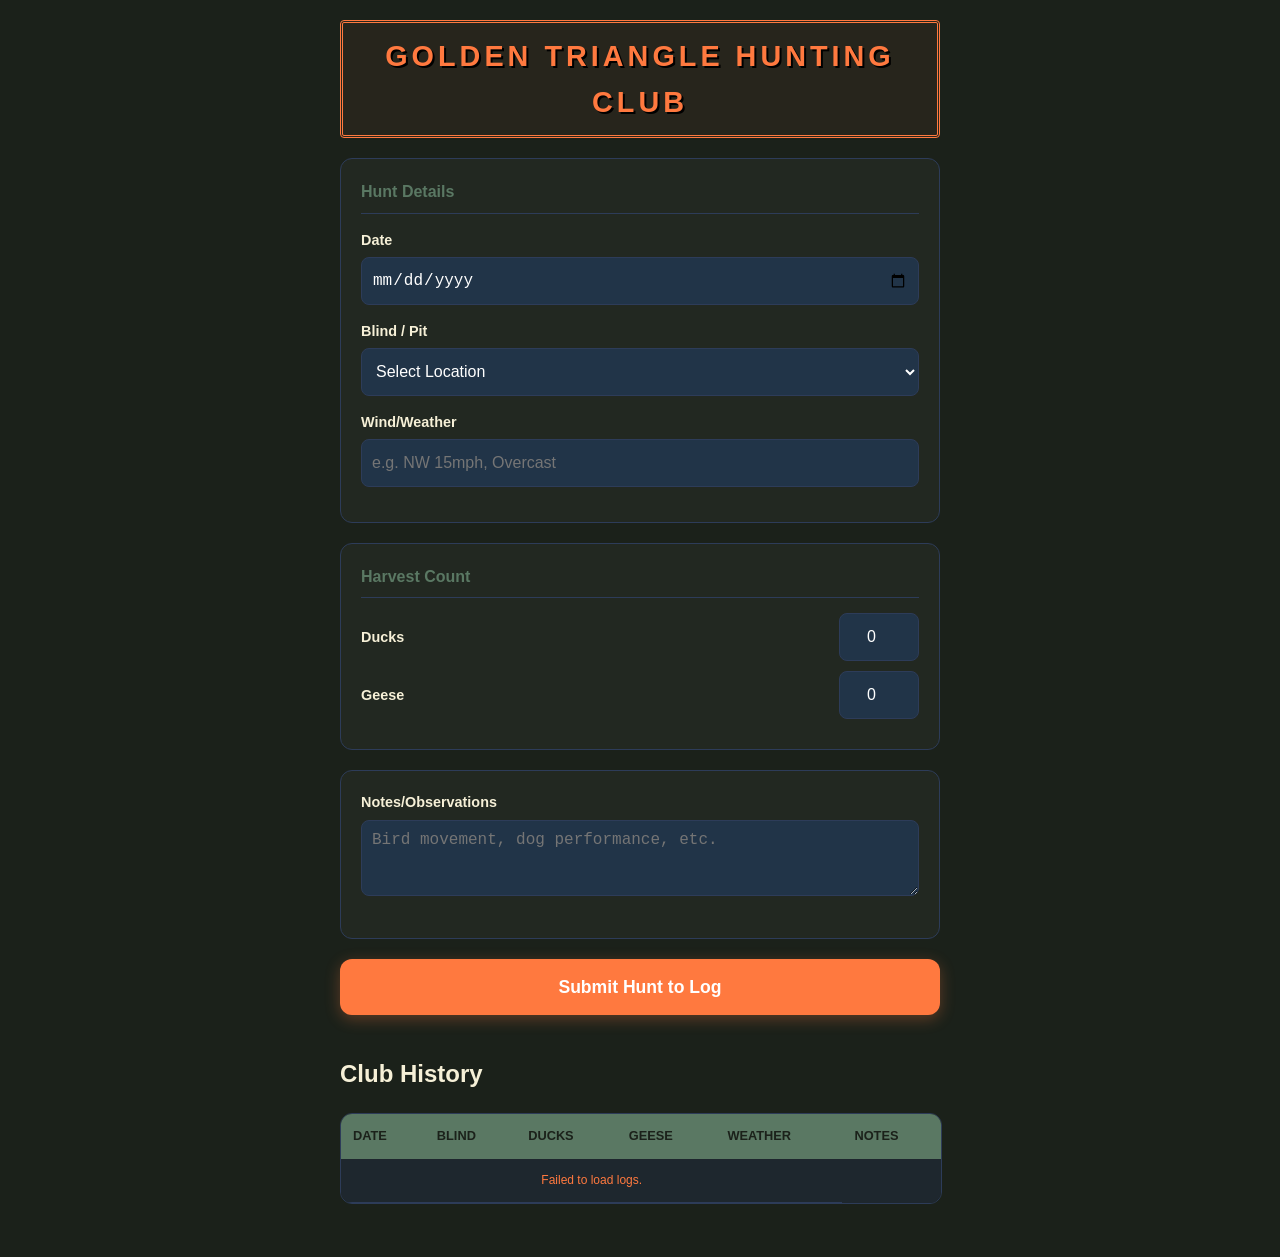
==== GT/index.html @ c1669e75 "Update index.html" ====
<!DOCTYPE html>
<html lang="en">
<head>
    <meta charset="UTF-8">
    <!-- Prevents zoom-on-focus and fits content around the iPhone notch -->
    <meta name="viewport" content="width=device-width, initial-scale=1.0, maximum-scale=1.0, user-scalable=no, viewport-fit=cover">
    <title>GT Hunt Log</title>

    
    <link rel="apple-touch-icon" href="GT.png">
    <meta name="mobile-web-app-capable" content="yes">
    <meta name="apple-mobile-web-app-status-bar-style" content="black-translucent">
    <meta name="apple-mobile-web-app-title" content="Duck Log">
    
    <!-- Link to your manifest (Remember the relative path fix!) -->
    <link rel="manifest" href="manifest.json">
    <link rel="stylesheet" href="duckLog.css">
</head>
<body>

    <div id="box">
        <h1>Golden Triangle Hunting Club</h1>

        <form id="huntForm">
            <!-- 1. Hunt Details Section -->
            <div class="form-section">
                <h3>Hunt Details</h3>
                <label for="huntDate">Date</label>
                <input type="date" id="huntDate" name="huntDate" required>

                <label for="blindLocation">Blind / Pit</label>
                <select id="blindLocation" name="blindLocation" required>
                    <option value="" disabled selected>Select Location</option>
                    <option value="Golden Triangle">Golden Triangle</option>
                    <option value="Field Hunting">Field Hunting</option>
                    <option value="Other">Other</option>
                    
                </select>

                <label for="weather">Wind/Weather</label>
                <input type="text" id="weather" name="weather"placeholder="e.g. NW 15mph, Overcast">
            </div>

            <!-- 2. Harvest Section -->
            <div class="form-section">
                <h3>Harvest Count</h3>
                
                <div class="input-row">
                    <label>Ducks</label>
                    <input type="number" id="ducks" name="ducks" min="0" value="0">
                </div>
                 <div class="input-row">
                    <label>Geese</label>
                    <input type="number" id="geese" name="geese" min="0" value="0">
                </div>
            </div>

            <!-- 3. Notes Section -->
            <div class="form-section">
                <label for="notes">Notes/Observations</label>
                <textarea id="notes" rows="3" name="notes"placeholder="Bird movement, dog performance, etc."></textarea>
            </div>

            <button type="submit" class="btn-submit">Submit Hunt to Log</button>
        </form>

        <!-- 4. Recent Logs Table -->
        <h2 style="margin-top: 40px;">Club History</h2>
        <div class="table-container">
            <table id="historyTable">
                <thead>
                    <tr>
                        <th>Date</th>
                        <th>Blind</th>
                        <th>Ducks</th>
                        <th>Geese</th>
                        <th>Weather</th>
                        <th>Notes</th>
                    </tr>
                </thead>
                <tbody id="historyBody">
                    <!-- Data from your JS will load here -->
                    <tr>
                        <td colspan="5" style="text-align:center; padding:20px;">Loading logs...</td>
                    </tr>
                </tbody>
            </table>
        </div>
    </div>

    <script src="duckLog.js"></script>
</body>
</html>
---- GT/duckLog.css ----
/* --- 1. Outdoor/Hunting Color Palette (2026) --- */
:root {
    --marsh-bg: #1b211a;      /* Deep forest/marsh background */
    --camo-accent: #5a7863;   /* Muted sage green */
    --safety-orange: #ff793f; /* High-visibility accent */
    --text-primary: #f6f0d7;  /* Warm parchment text for low strain */
    --border-soft: #2d3c59;   /* Subtle blue-gray borders */
    --input-bg: #213448;      /* Deep blue for input fields */
}

/* --- 2. Global Mobile & iOS Fixes --- */
body {
    font-family: -apple-system, BlinkMacSystemFont, "Segoe UI", Roboto, sans-serif;
    background-color: var(--marsh-bg);
    color: var(--text-primary);
    margin: 0;
    /* Respects iPhone notch and safe areas */
    padding: env(safe-area-inset-top, 20px) env(safe-area-inset-right, 15px) env(safe-area-inset-bottom, 20px) env(safe-area-inset-left, 15px);
    line-height: 1.6;
}

#box {
    width: 100%;
    max-width: 600px;
    margin: 0 auto;
    padding-bottom: 50px;
}

h1 {
    font-family: "Impact", "Arial Narrow", sans-serif;
    color: var(--safety-orange);
    font-size: 1.8rem;
    text-align: center;
    text-transform: uppercase;
    letter-spacing: 4px;
    margin: 20px 0;
    padding: 10px;
    border: 3px double var(--safety-orange);
    background-color: rgba(255, 121, 63, 0.05);
    border-radius: 4px;
    text-shadow: 2px 2px 0px #000;
}



/* --- 3. Glove-Friendly Form Design --- */
.form-section {
    background: rgba(255, 255, 255, 0.03);
    border: 1px solid var(--border-soft);
    border-radius: 12px;
    padding: 20px;
    margin-bottom: 20px;
}

.form-section h3 {
    margin-top: 0;
    font-size: 1rem;
    color: var(--camo-accent);
    border-bottom: 1px solid var(--border-soft);
    padding-bottom: 8px;
    margin-bottom: 15px;
}

label {
    display: block;
    font-weight: 600;
    font-size: 0.9rem;
    margin-bottom: 5px;
}

/* Large touch targets for field use */
input, select, textarea {
    width: 100%;
    min-height: 48px; /* Standard 2026 touch target height */
    font-size: 16px !important; /* Prevents iPhone auto-zoom */
    background-color: var(--input-bg);
    border: 1px solid var(--border-soft);
    border-radius: 8px;
    color: #fff;
    padding: 10px;
    margin-bottom: 15px;
    box-sizing: border-box;
}

/* Side-by-side bird counts for quick entry */
.input-row {
    display: flex;
    justify-content: space-between;
    align-items: center;
    margin-bottom: 10px;
}

.input-row label { margin-bottom: 0; }
.input-row input { 
    width: 80px; 
    text-align: center;
    margin-bottom: 0;
}

.btn-submit {
    width: 100%;
    height: 56px; /* Extra tall for gloves */
    background-color: var(--safety-orange);
    color: white;
    border: none;
    border-radius: 12px;
    font-size: 1.1rem;
    font-weight: bold;
    cursor: pointer;
    box-shadow: 0 4px 15px rgba(255, 121, 63, 0.3);
}

.btn-submit:active {
    transform: scale(0.98);
}

/* --- 4. Responsive Harvest Table --- */
.table-container {
    width: 100%;
    overflow-x: auto;
    -webkit-overflow-scrolling: touch;
    border-radius: 12px;
    border: 1px solid var(--border-soft);
}

table {
    width: 100%;
    min-width: 500px;
    border-collapse: collapse;
    background: #1e272e;
}

th {
    background-color: var(--camo-accent);
    color: var(--marsh-bg);
    padding: 12px;
    text-align: left;
    font-size: 0.8rem;
    text-transform: uppercase;
}

td {
    padding: 12px;
    border-bottom: 1px solid var(--border-soft);
    font-size: 0.9rem;
}

/* Zebra striping for low-light legibility */
tbody tr:nth-child(even) {
    background-color: rgba(255, 255, 255, 0.05);
}

* {
    -webkit-tap-highlight-color: transparent; /* Removes the grey flicker on tap */
}

#historyTable td:first-child {
    min-width: 75px; /* Ensures 1/3/2026 doesn't wrap to two lines */
    font-size: 12px;
}
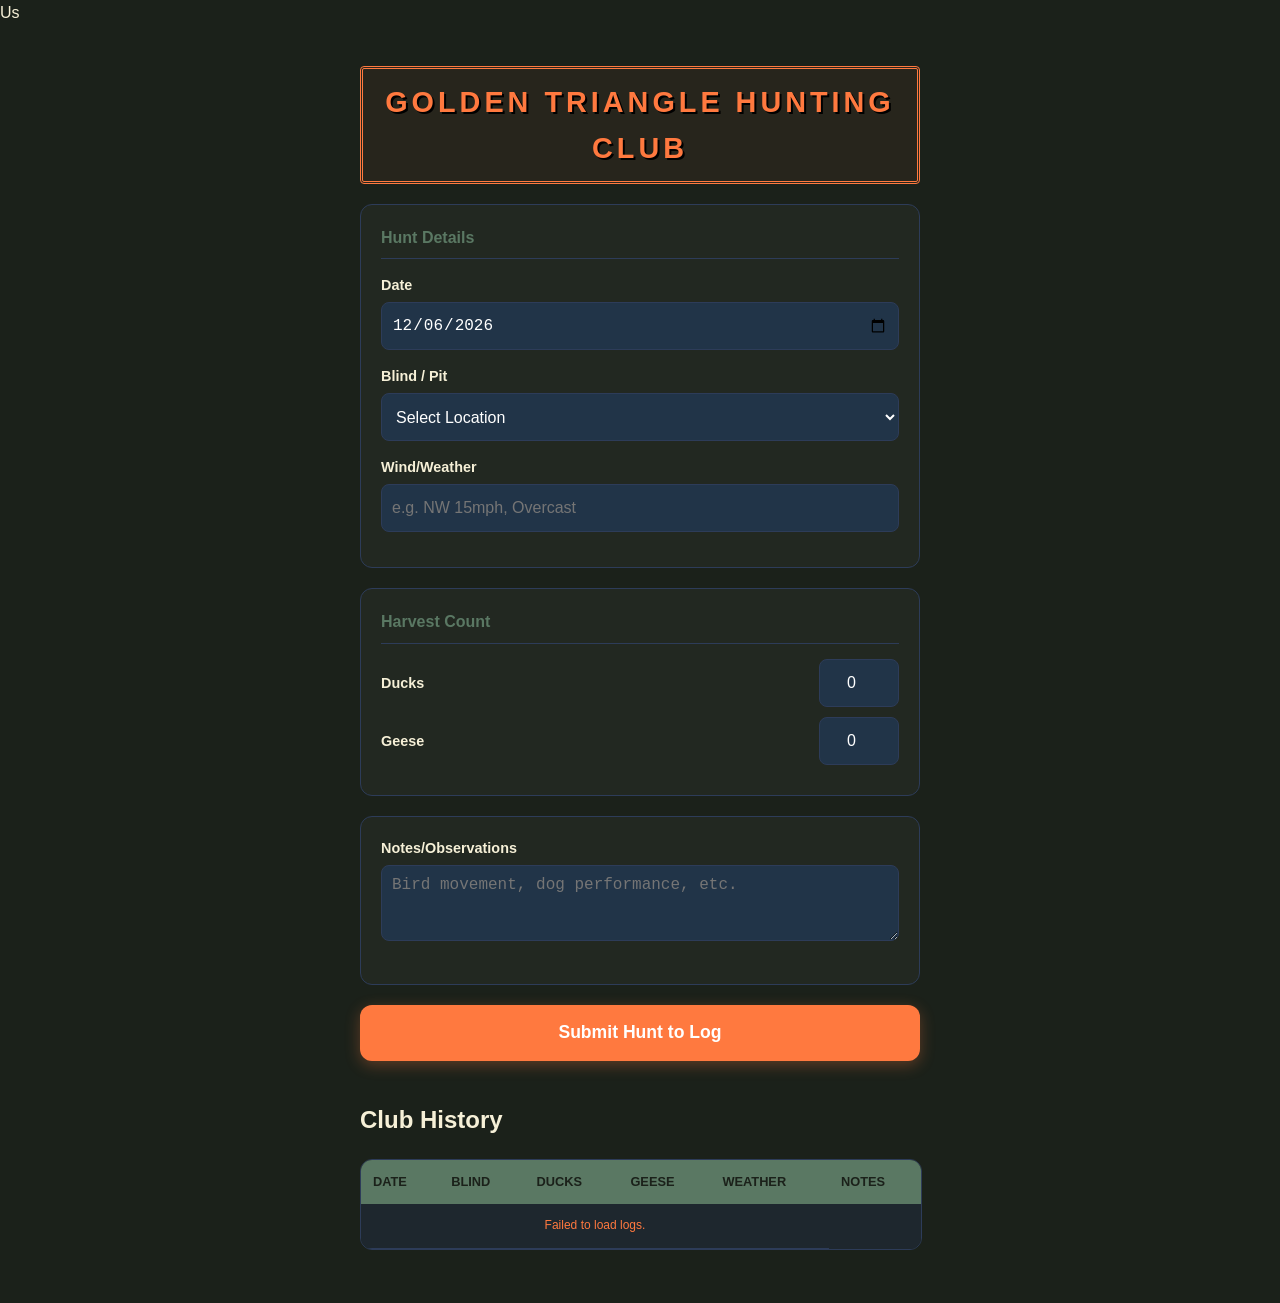
==== commit 3c1fdab8: "Update index.html" ====
--- a/GT/index.html
+++ b/GT/index.html
@@ -3,7 +3,8 @@
 <head>
     <meta charset="UTF-8">
     <!-- Prevents zoom-on-focus and fits content around the iPhone notch -->
-    <meta name="viewport" content="width=device-width, initial-scale=1.0, maximum-scale=1.0, user-scalable=no, viewport-fit=cover">
+   <meta name="viewport" content="width=device-width, initial-scale=1.0, viewport-fit=cover">
+Us
     <title>GT Hunt Log</title>
 
     
@@ -11,6 +12,7 @@
     <meta name="mobile-web-app-capable" content="yes">
     <meta name="apple-mobile-web-app-status-bar-style" content="black-translucent">
     <meta name="apple-mobile-web-app-title" content="Duck Log">
+    <link rel="apple-touch-icon" href="GT-apple-touch.png">
     
     <!-- Link to your manifest (Remember the relative path fix!) -->
     <link rel="manifest" href="manifest.json">
--- a/GT/duckLog.css
+++ b/GT/duckLog.css
@@ -7,6 +7,31 @@
     --border-soft: #2d3c59;   /* Subtle blue-gray borders */
     --input-bg: #213448;      /* Deep blue for input fields */
 }
+/* Enables native pull-to-refresh behavior */
+html, body {
+    overscroll-behavior-y: contain; 
+    /* Prevents the 'rubber band' effect on the whole page 
+       while allowing the refresh gesture at the top. */
+    
+    /* Optimized for the iPhone Notch / Dynamic Island */
+    padding-top: env(safe-area-inset-top);
+    padding-bottom: env(safe-area-inset-bottom);
+}
+
+/* Hide scrollbars but keep functionality for a cleaner app look */
+::-webkit-scrollbar {
+    display: none;
+}
+
+/* App-style container */
+#box {
+    width: 100%;
+    max-width: 600px;
+    margin: 0 auto;
+    padding: 20px;
+    box-sizing: border-box;
+}
+
 
 /* --- 2. Global Mobile & iOS Fixes --- */
 body {
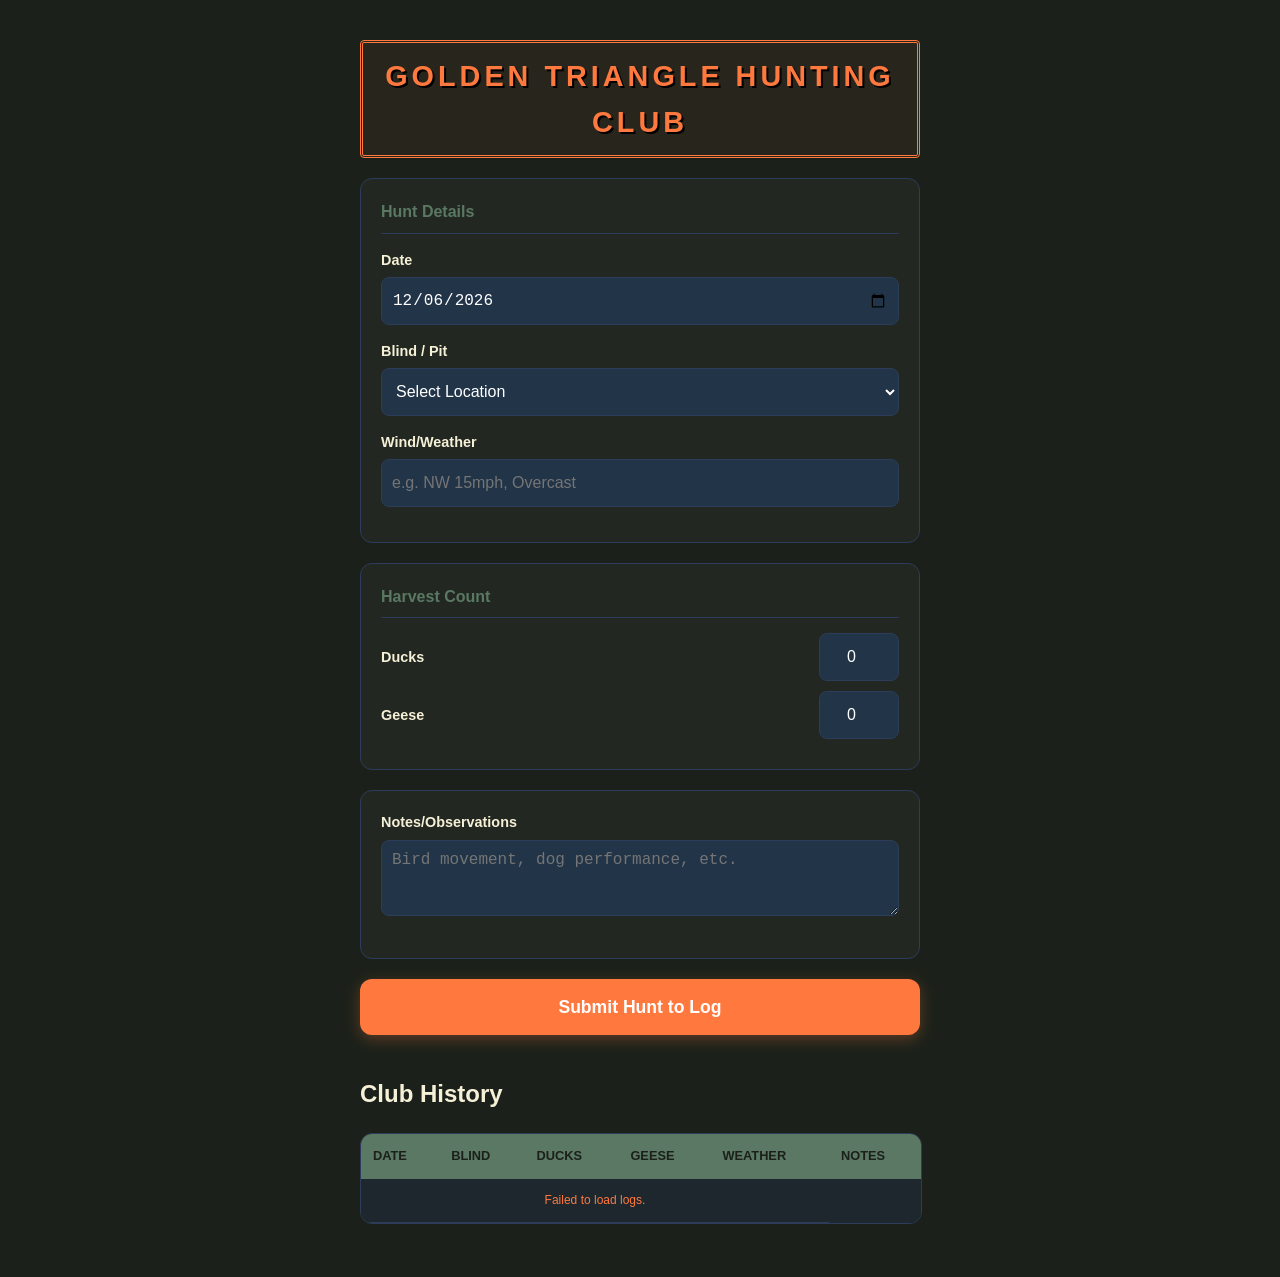
==== commit 5eee7b64: "Update index.html" ====
--- a/GT/index.html
+++ b/GT/index.html
@@ -4,7 +4,7 @@
     <meta charset="UTF-8">
     <!-- Prevents zoom-on-focus and fits content around the iPhone notch -->
    <meta name="viewport" content="width=device-width, initial-scale=1.0, viewport-fit=cover">
-Us
+
     <title>GT Hunt Log</title>
 
     
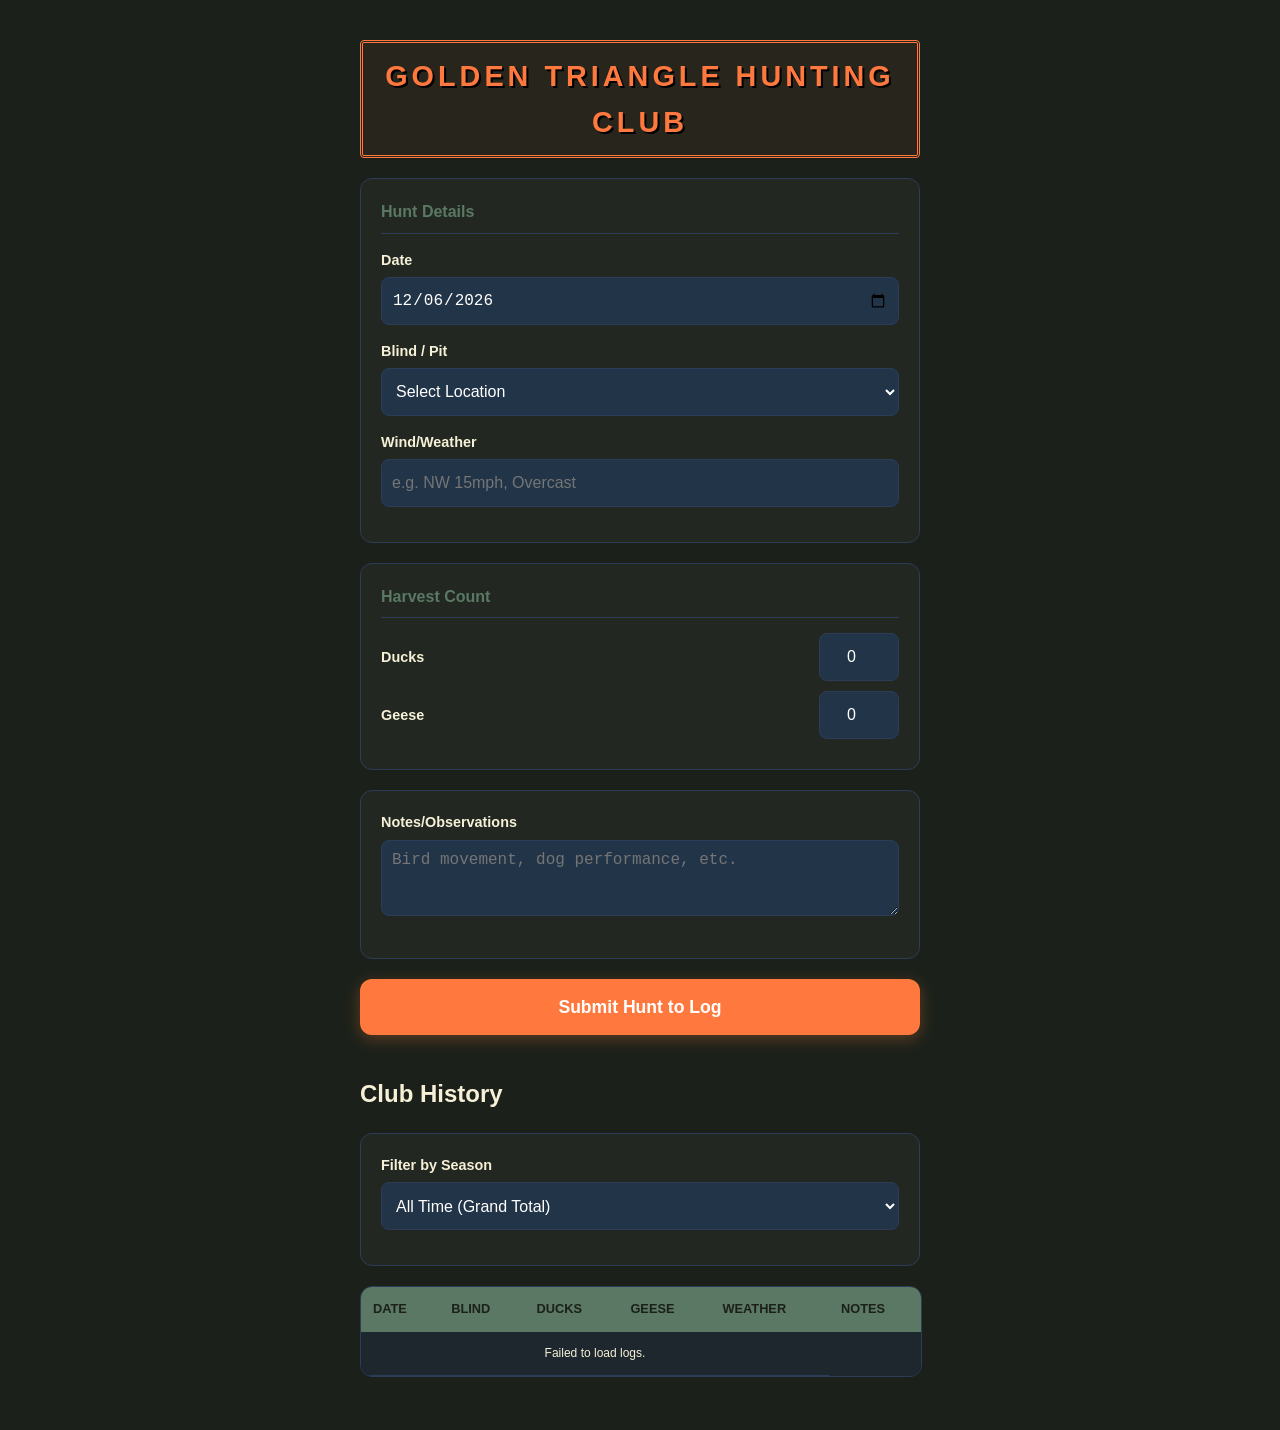
==== commit 92ac7e4e: "Add files via upload Update 1/6/2026" ====
--- a/GT/index.html
+++ b/GT/index.html
@@ -68,6 +68,23 @@
 
         <!-- 4. Recent Logs Table -->
         <h2 style="margin-top: 40px;">Club History</h2>
+        <div class="form-section">
+            <label for="seasonFilter">Filter by Season</label>
+            <select id="seasonFilter">
+                <option value="all">All Time (Grand Total)</option>
+                <option value="2025-2026">2025-2026 Season</option>
+                <option value="2024-2025">2024-2025 Season</option>
+                <option value="2023-2024">2023-2024 Season</option>
+                <option value="2022-2023">2022-2023 Season</option>
+                <option value="2021-2022">2021-2022 Season</option>
+                <option value="2020-2021">2020-2021 Season</option>
+                <option value="2019-2020">2019-2020 Season</option>
+                <option value="2018-2019">2018-2019 Season</option>
+                <option value="2017-2018">2017-2018 Season</option>
+                <option value="2016-2017">2016-2017 Season</option>
+            </select>
+        </div>
+        
         <div class="table-container">
             <table id="historyTable">
                 <thead>
@@ -92,4 +109,4 @@
 
     <script src="duckLog.js"></script>
 </body>
-</html>
+</html>
--- a/GT/duckLog.css
+++ b/GT/duckLog.css
@@ -183,3 +183,17 @@
     min-width: 75px; /* Ensures 1/3/2026 doesn't wrap to two lines */
     font-size: 12px;
 }
+
+.notes-cell {
+    max-width: 150px;
+    white-space: nowrap;
+    overflow: hidden;
+    text-overflow: ellipsis;
+    font-size: 0.85rem;
+}
+
+/* On tap/click, show the full note */
+.notes-cell:active {
+    white-space: normal;
+    overflow: visible;
+}
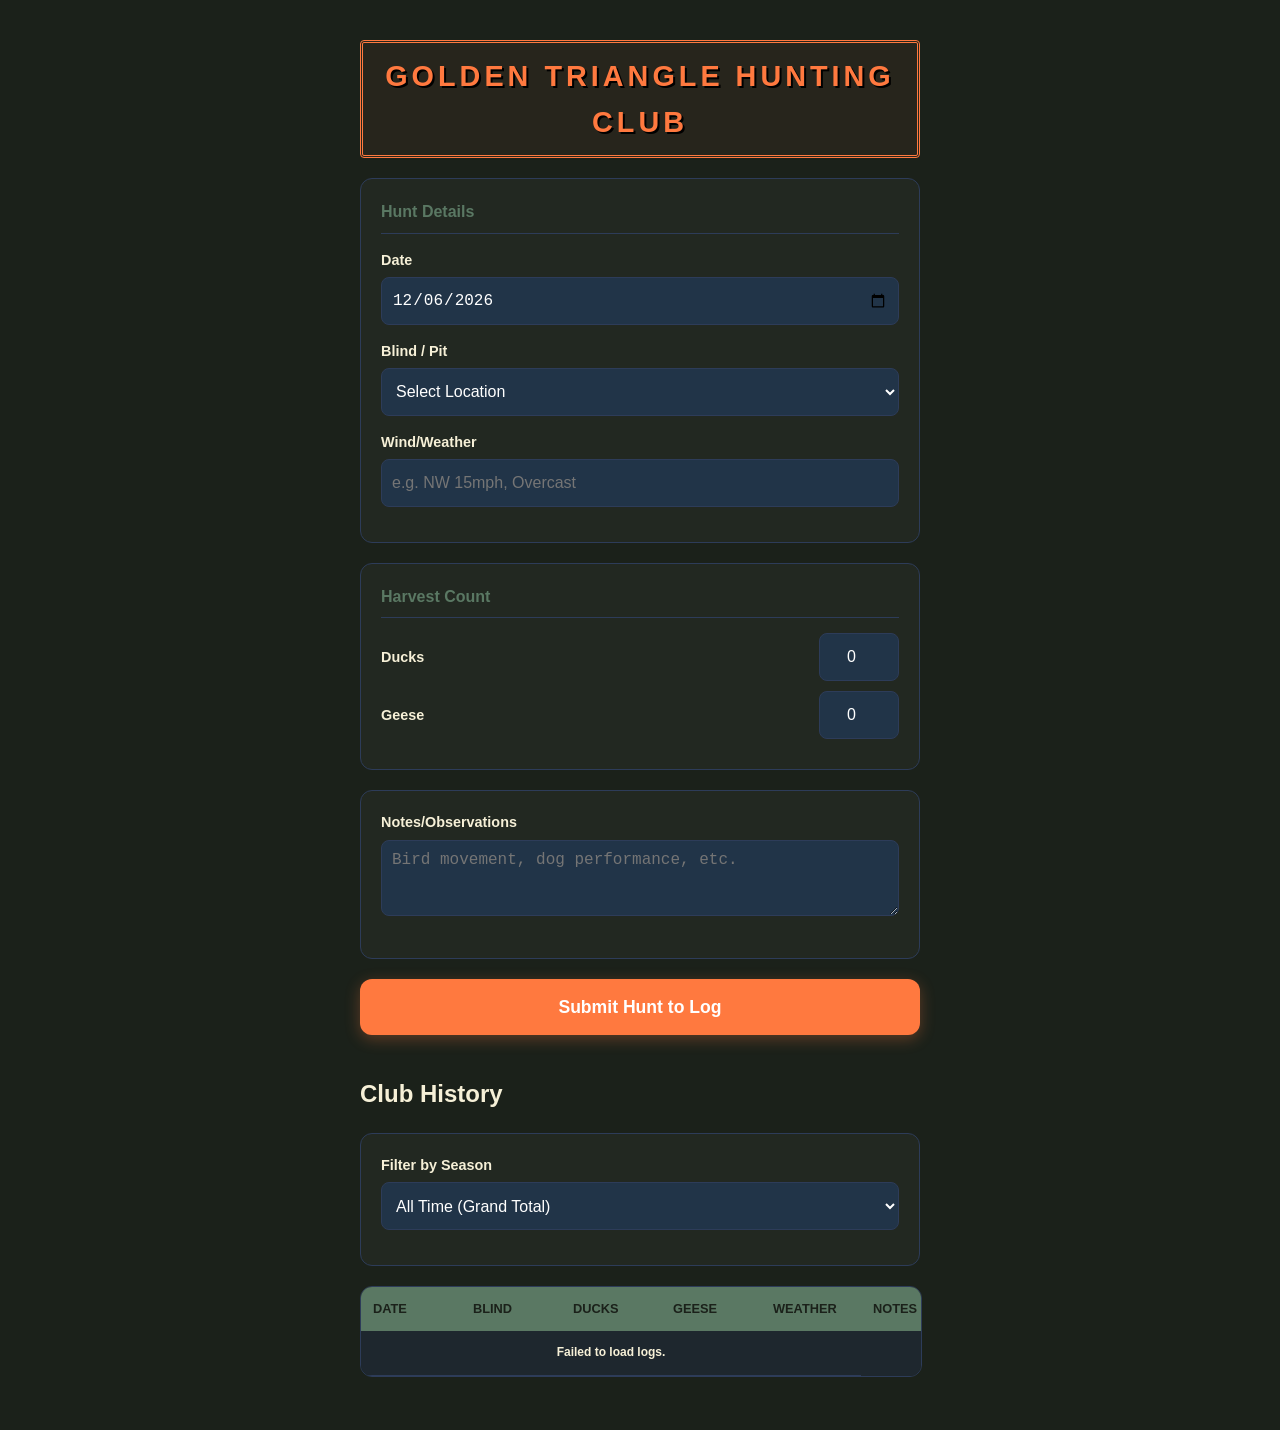
==== commit 5a7ad004: "Update index.html" ====
--- a/GT/index.html
+++ b/GT/index.html
@@ -106,7 +106,12 @@
             </table>
         </div>
     </div>
+    <dialog id="noteModal">
+    <div id="modalContent"></div>
+    <button onclick="this.closest('dialog').close()" class="btn-close">Close</button>
+</dialog>
+
 
     <script src="duckLog.js"></script>
 </body>
-</html>+</html>
--- a/GT/duckLog.css
+++ b/GT/duckLog.css
@@ -139,18 +139,23 @@
     transform: scale(0.98);
 }
 
-/* --- 4. Responsive Harvest Table --- */
+/* --- 4. Responsive Harvest Table (2026 Mobile Optimized) --- */
+/* --- 4. Responsive Harvest Table (2026 Safari & Home Screen Fixed) --- */
 .table-container {
     width: 100%;
     overflow-x: auto;
+    /* 2026 Safari Fix: Ensure container allows pop-ups to 'paint' over it */
+    contain: layout style; 
     -webkit-overflow-scrolling: touch;
     border-radius: 12px;
     border: 1px solid var(--border-soft);
+    position: relative;
 }
 
 table {
     width: 100%;
-    min-width: 500px;
+    table-layout: fixed; /* Essential for ellipsis */
+    min-width: 600px;
     border-collapse: collapse;
     background: #1e272e;
 }
@@ -168,32 +173,78 @@
     padding: 12px;
     border-bottom: 1px solid var(--border-soft);
     font-size: 0.9rem;
-}
-
-/* Zebra striping for low-light legibility */
+    overflow: hidden; /* Keeps table neat */
+}
+
+/* Zebra striping */
 tbody tr:nth-child(even) {
     background-color: rgba(255, 255, 255, 0.05);
 }
 
-* {
-    -webkit-tap-highlight-color: transparent; /* Removes the grey flicker on tap */
-}
-
+/* Date Column */
 #historyTable td:first-child {
-    min-width: 75px; /* Ensures 1/3/2026 doesn't wrap to two lines */
+    width: 80px; 
     font-size: 12px;
-}
-
-.notes-cell {
-    max-width: 150px;
+    font-weight: bold;
+}
+
+/* Expandable Cell Styles */
+.expandable-cell {
+    width: 120px;
     white-space: nowrap;
     overflow: hidden;
     text-overflow: ellipsis;
     font-size: 0.85rem;
-}
-
-/* On tap/click, show the full note */
-.notes-cell:active {
+    cursor: pointer;
+    color: var(--text-primary);
+    position: relative;
+    /* 2026 Mobile Fix: Prevent accidental text selection while tapping */
+    -webkit-user-select: none;
+    user-select: none;
+}
+
+/* --- THE POP-UP FIX FOR SAFARI 26 --- */
+/* 2026 Safari PWA Fix: Force pop-up to center of the viewport */
+.expandable-cell.expanded {
     white-space: normal;
-    overflow: visible;
-}
+    overflow-y: auto;
+    
+    /* 2026 Standard: Break out of table constraints entirely */
+    position: fixed; 
+    top: 50%;
+    left: 50%;
+    transform: translate(-50%, -50%); /* Perfectly centers it on the screen */
+    
+    width: 280px;
+    max-width: 85vw;
+    max-height: 50vh; /* Prevents it from being too tall */
+    
+    background-color: var(--input-bg);
+    border: 3px solid var(--safety-orange);
+    color: #fff;
+    padding: 20px;
+    border-radius: 16px;
+    box-shadow: 0 0 0 100vmax rgba(0, 0, 0, 0.7); /* Dims the table behind the note */
+    
+    z-index: 10000; /* Stays above everything */
+    opacity: 1 !important;
+    visibility: visible !important;
+    
+    /* Smooth animation for 2026 mobile hardware */
+    animation: duckPop 0.2s cubic-bezier(0.175, 0.885, 0.32, 1.275);
+}
+
+@keyframes duckPop {
+    from { opacity: 0; transform: translate(-50%, -50%) scale(0.8); }
+    to { opacity: 1; transform: translate(-50%, -50%) scale(1); }
+}
+
+
+/* Totals Row Styling */
+.total-row {
+    background-color: rgba(0, 0, 0, 0.4);
+    border-top: 2px solid var(--camo-accent);
+}
+.total-row td {
+    padding: 15px 5px !important;
+}
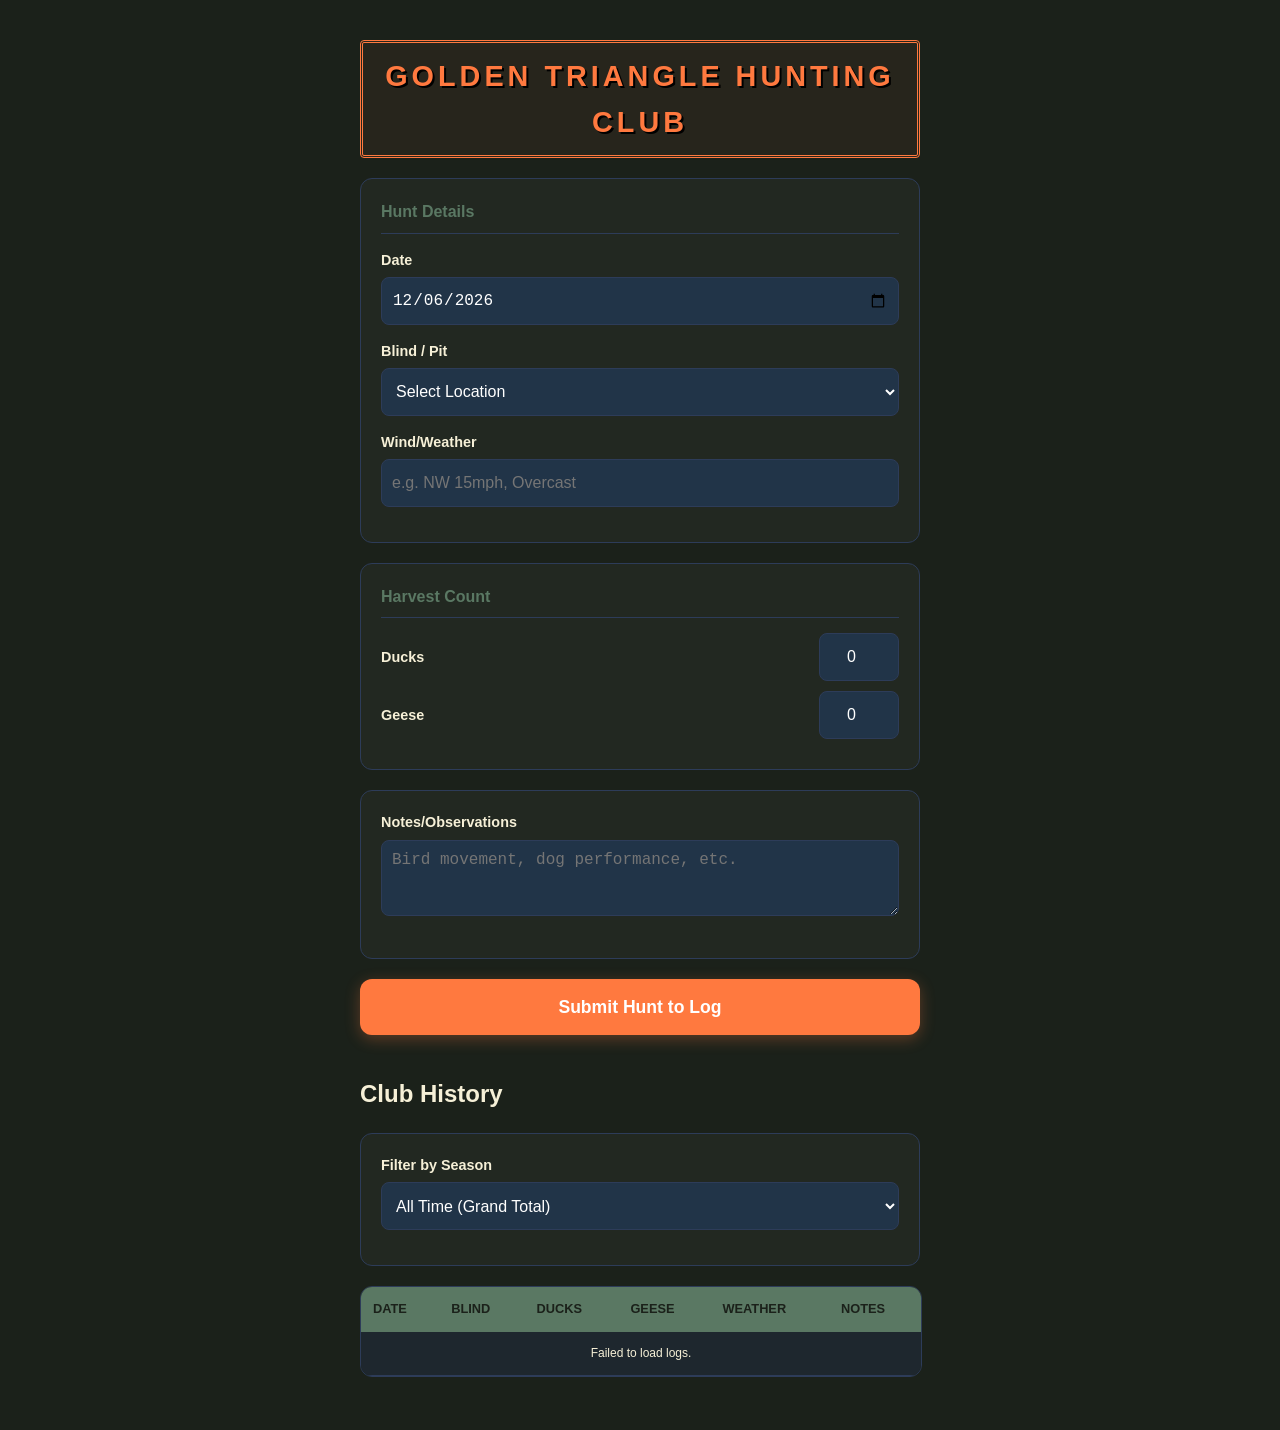
==== commit f204b382: "Add files via upload current season change and modals" ====
--- a/GT/index.html
+++ b/GT/index.html
@@ -1,23 +1,25 @@
 <!DOCTYPE html>
 <html lang="en">
+
 <head>
     <meta charset="UTF-8">
     <!-- Prevents zoom-on-focus and fits content around the iPhone notch -->
-   <meta name="viewport" content="width=device-width, initial-scale=1.0, viewport-fit=cover">
+    <meta name="viewport" content="width=device-width, initial-scale=1.0, viewport-fit=cover">
 
     <title>GT Hunt Log</title>
 
-    
+
     <link rel="apple-touch-icon" href="GT.png">
     <meta name="mobile-web-app-capable" content="yes">
     <meta name="apple-mobile-web-app-status-bar-style" content="black-translucent">
     <meta name="apple-mobile-web-app-title" content="Duck Log">
     <link rel="apple-touch-icon" href="GT-apple-touch.png">
-    
+
     <!-- Link to your manifest (Remember the relative path fix!) -->
     <link rel="manifest" href="manifest.json">
     <link rel="stylesheet" href="duckLog.css">
 </head>
+
 <body>
 
     <div id="box">
@@ -36,22 +38,22 @@
                     <option value="Golden Triangle">Golden Triangle</option>
                     <option value="Field Hunting">Field Hunting</option>
                     <option value="Other">Other</option>
-                    
+
                 </select>
 
                 <label for="weather">Wind/Weather</label>
-                <input type="text" id="weather" name="weather"placeholder="e.g. NW 15mph, Overcast">
+                <input type="text" id="weather" name="weather" placeholder="e.g. NW 15mph, Overcast">
             </div>
 
             <!-- 2. Harvest Section -->
             <div class="form-section">
                 <h3>Harvest Count</h3>
-                
+
                 <div class="input-row">
                     <label>Ducks</label>
                     <input type="number" id="ducks" name="ducks" min="0" value="0">
                 </div>
-                 <div class="input-row">
+                <div class="input-row">
                     <label>Geese</label>
                     <input type="number" id="geese" name="geese" min="0" value="0">
                 </div>
@@ -60,7 +62,8 @@
             <!-- 3. Notes Section -->
             <div class="form-section">
                 <label for="notes">Notes/Observations</label>
-                <textarea id="notes" rows="3" name="notes"placeholder="Bird movement, dog performance, etc."></textarea>
+                <textarea id="notes" rows="3" name="notes"
+                    placeholder="Bird movement, dog performance, etc."></textarea>
             </div>
 
             <button type="submit" class="btn-submit">Submit Hunt to Log</button>
@@ -84,7 +87,7 @@
                 <option value="2016-2017">2016-2017 Season</option>
             </select>
         </div>
-        
+
         <div class="table-container">
             <table id="historyTable">
                 <thead>
@@ -106,12 +109,17 @@
             </table>
         </div>
     </div>
-    <dialog id="noteModal">
-    <div id="modalContent"></div>
-    <button onclick="this.closest('dialog').close()" class="btn-close">Close</button>
-</dialog>
+    <!-- Native Modal for Notes/Weather (2026 Compatible) -->
+    <dialog id="noteModal"
+        style="border:none; border-radius:12px; padding:20px; background:#f6f0d7; color:#1b2d18; max-width:80vw; box-shadow: 0 4px 15px rgba(0,0,0,0.5);">
+        <h3 style="margin-top:0;">Details</h3>
+        <p id="modalContent" style="white-space: pre-wrap; line-height: 1.4;"></p>
+        <button onclick="document.getElementById('noteModal').close()"
+            style="background:#1b2d18; color:white; border:none; padding:10px 20px; border-radius:5px; width:100%;">Close</button>
+    </dialog>
 
 
     <script src="duckLog.js"></script>
 </body>
-</html>
+
+</html>
--- a/GT/duckLog.css
+++ b/GT/duckLog.css
@@ -139,23 +139,18 @@
     transform: scale(0.98);
 }
 
-/* --- 4. Responsive Harvest Table (2026 Mobile Optimized) --- */
-/* --- 4. Responsive Harvest Table (2026 Safari & Home Screen Fixed) --- */
+/* --- 4. Responsive Harvest Table --- */
 .table-container {
     width: 100%;
     overflow-x: auto;
-    /* 2026 Safari Fix: Ensure container allows pop-ups to 'paint' over it */
-    contain: layout style; 
     -webkit-overflow-scrolling: touch;
     border-radius: 12px;
     border: 1px solid var(--border-soft);
-    position: relative;
 }
 
 table {
     width: 100%;
-    table-layout: fixed; /* Essential for ellipsis */
-    min-width: 600px;
+    min-width: 500px;
     border-collapse: collapse;
     background: #1e272e;
 }
@@ -173,78 +168,55 @@
     padding: 12px;
     border-bottom: 1px solid var(--border-soft);
     font-size: 0.9rem;
-    overflow: hidden; /* Keeps table neat */
-}
-
-/* Zebra striping */
+}
+
+/* Zebra striping for low-light legibility */
 tbody tr:nth-child(even) {
     background-color: rgba(255, 255, 255, 0.05);
 }
 
-/* Date Column */
+* {
+    -webkit-tap-highlight-color: transparent; /* Removes the grey flicker on tap */
+}
+
 #historyTable td:first-child {
-    width: 80px; 
+    min-width: 75px; /* Ensures 1/3/2026 doesn't wrap to two lines */
     font-size: 12px;
-    font-weight: bold;
-}
-
-/* Expandable Cell Styles */
-.expandable-cell {
-    width: 120px;
+}
+
+/* Narrow, consistent cells for Weather and Notes */
+.expandable-cell, .notes-cell {
+    max-width: 70px;            /* Reduced from 150px to save more space */
     white-space: nowrap;
     overflow: hidden;
-    text-overflow: ellipsis;
-    font-size: 0.85rem;
+    text-overflow: ellipsis;    /* Keeps the "..." visible */
+    font-size: 0.8rem;
+    color: #a0a0a0;
     cursor: pointer;
-    color: var(--text-primary);
-    position: relative;
-    /* 2026 Mobile Fix: Prevent accidental text selection while tapping */
-    -webkit-user-select: none;
-    user-select: none;
-}
-
-/* --- THE POP-UP FIX FOR SAFARI 26 --- */
-/* 2026 Safari PWA Fix: Force pop-up to center of the viewport */
-.expandable-cell.expanded {
+    border-bottom: 1px dashed rgba(255, 255, 255, 0.2); /* Visual hint it's clickable */
+}
+
+/* Remove the :active state entirely to prevent the table row from jumping */
+
+
+/* On tap/click, show the full note */
+.notes-cell:active {
     white-space: normal;
-    overflow-y: auto;
-    
-    /* 2026 Standard: Break out of table constraints entirely */
-    position: fixed; 
-    top: 50%;
-    left: 50%;
-    transform: translate(-50%, -50%); /* Perfectly centers it on the screen */
-    
-    width: 280px;
-    max-width: 85vw;
-    max-height: 50vh; /* Prevents it from being too tall */
-    
-    background-color: var(--input-bg);
-    border: 3px solid var(--safety-orange);
-    color: #fff;
-    padding: 20px;
-    border-radius: 16px;
-    box-shadow: 0 0 0 100vmax rgba(0, 0, 0, 0.7); /* Dims the table behind the note */
-    
-    z-index: 10000; /* Stays above everything */
-    opacity: 1 !important;
-    visibility: visible !important;
-    
-    /* Smooth animation for 2026 mobile hardware */
-    animation: duckPop 0.2s cubic-bezier(0.175, 0.885, 0.32, 1.275);
-}
-
-@keyframes duckPop {
-    from { opacity: 0; transform: translate(-50%, -50%) scale(0.8); }
-    to { opacity: 1; transform: translate(-50%, -50%) scale(1); }
-}
-
-
-/* Totals Row Styling */
-.total-row {
-    background-color: rgba(0, 0, 0, 0.4);
-    border-top: 2px solid var(--camo-accent);
-}
-.total-row td {
-    padding: 15px 5px !important;
-}
+    overflow: visible;
+}
+/* Styling the final totals summary row */
+#totals-row {
+    background-color: var(--input-bg) !important; /* Dark background */
+    border-top: 2px solid var(--safety-orange);  /* Orange separator line */
+    font-size: 1.1rem;
+    position: sticky; /* Keeps the totals visible while you scroll the history */
+    bottom: 0;
+}
+
+
+@media (max-width: 400px) {
+    .expandable-cell {
+        max-width: 50px; /* Extremely narrow for small screens */
+        font-size: 0.75rem;
+    }
+}
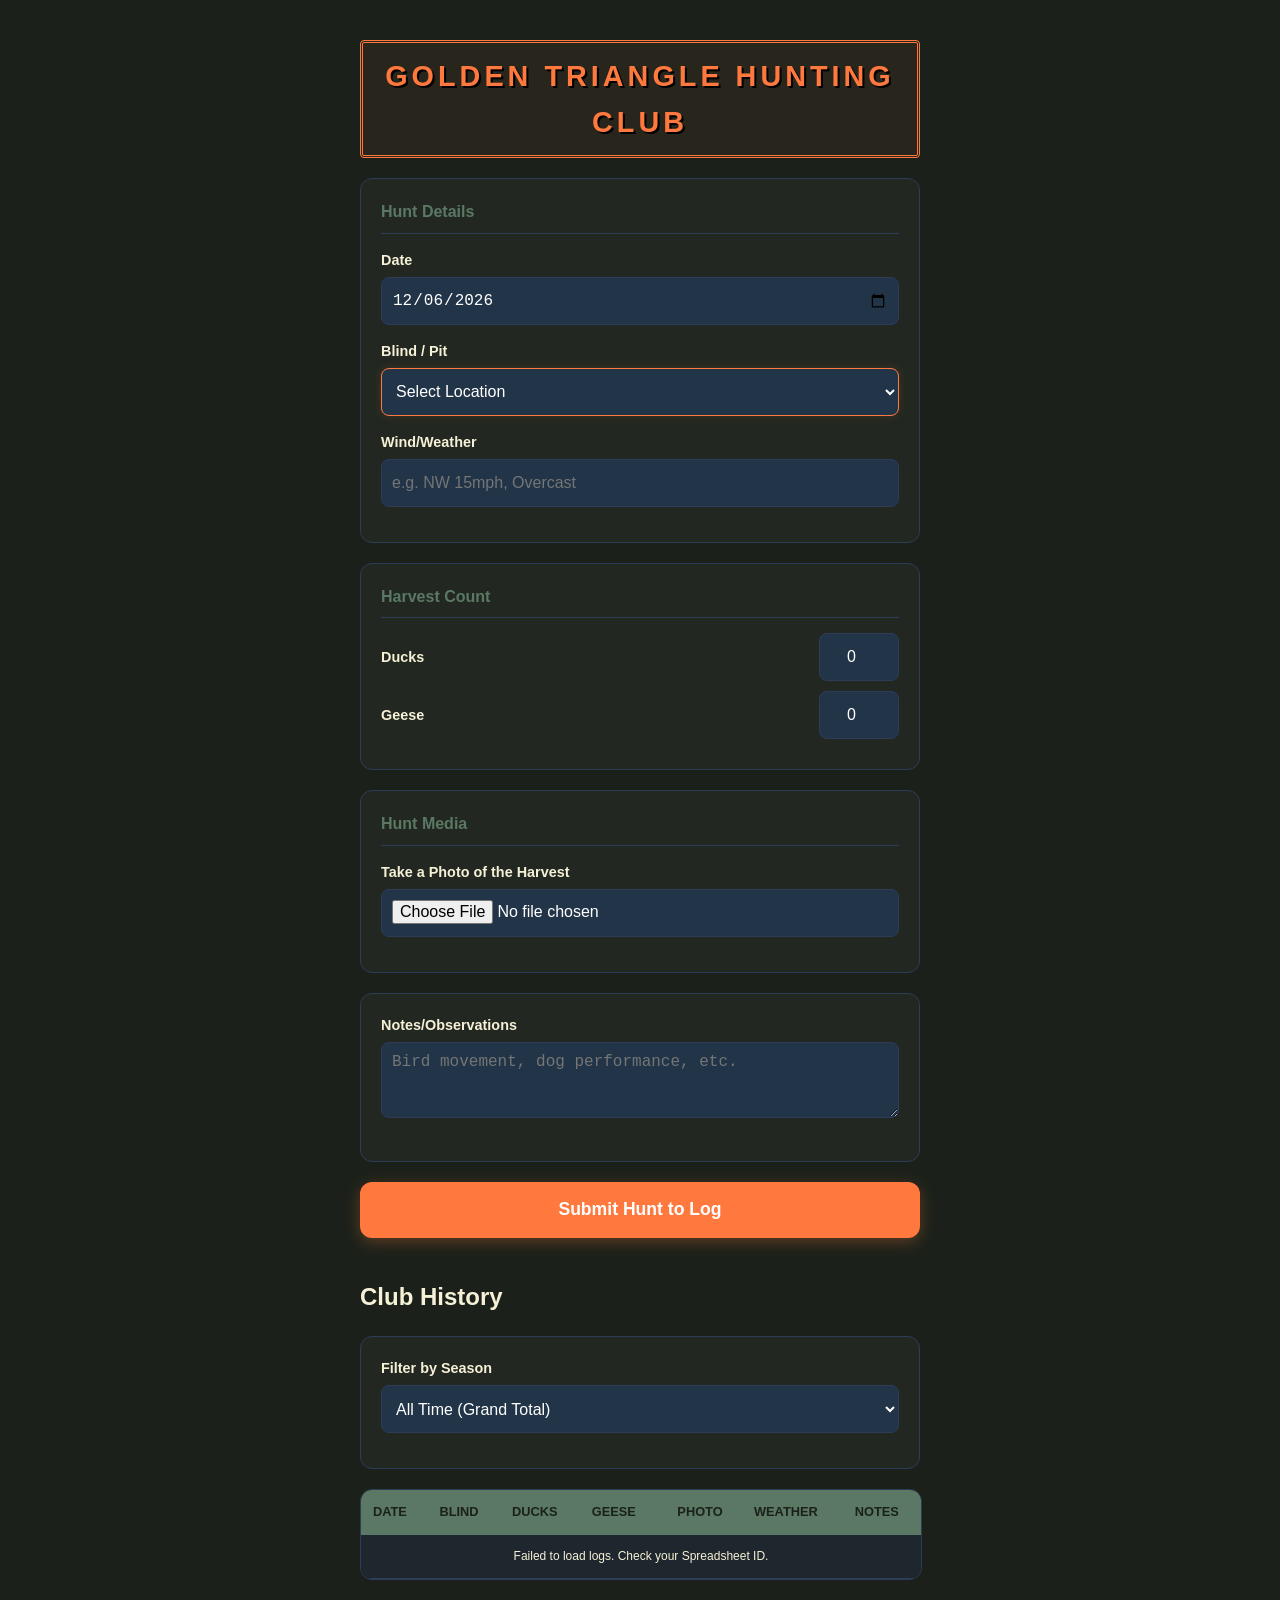
==== commit 9fbd2357: "Add files via upload Photo Addition" ====
--- a/GT/index.html
+++ b/GT/index.html
@@ -14,6 +14,7 @@
     <meta name="apple-mobile-web-app-status-bar-style" content="black-translucent">
     <meta name="apple-mobile-web-app-title" content="Duck Log">
     <link rel="apple-touch-icon" href="GT-apple-touch.png">
+    <link rel="icon" type="image/png" href="GT.png">
 
     <!-- Link to your manifest (Remember the relative path fix!) -->
     <link rel="manifest" href="manifest.json">
@@ -58,6 +59,22 @@
                     <input type="number" id="geese" name="geese" min="0" value="0">
                 </div>
             </div>
+            <!-- Add this inside your <form id="huntForm">, perhaps before the Notes section -->
+            <div class="form-section">
+                <h3>Hunt Media</h3>
+                <label for="photoCapture">Take a Photo of the Harvest</label>
+                <!-- accept="image/*" filters for photos; capture="camera" opens the native camera -->
+                <input type="file" id="photoCapture" accept="image/*">
+
+                <!-- This hidden input will store the generated link to be submitted with the form -->
+                <input type="hidden" id="photoLink" name="photoLink">
+
+                <div id="photoPreviewBox" style="margin-top:10px; display:none;">
+                    <img id="imagePreview" src="" style="max-width:100%; border-radius:8px;">
+                    <p id="uploadStatus" style="font-size:0.8rem; color:#666;">Uploading to cloud...</p>
+                </div>
+            </div>
+
 
             <!-- 3. Notes Section -->
             <div class="form-section">
@@ -96,8 +113,10 @@
                         <th>Blind</th>
                         <th>Ducks</th>
                         <th>Geese</th>
+                        <th>Photo</th>
                         <th>Weather</th>
                         <th>Notes</th>
+                        
                     </tr>
                 </thead>
                 <tbody id="historyBody">
@@ -122,4 +141,4 @@
     <script src="duckLog.js"></script>
 </body>
 
-</html>+</html>
--- a/GT/duckLog.css
+++ b/GT/duckLog.css
@@ -1,3 +1,4 @@
+
 /* --- 1. Outdoor/Hunting Color Palette (2026) --- */
 :root {
     --marsh-bg: #1b211a;      /* Deep forest/marsh background */
@@ -213,6 +214,57 @@
     bottom: 0;
 }
 
+/* Restores the orange border and adds a subtle glow hint */
+#blindLocation {
+    border: 1.5px solid var(--safety-orange); /* Solid orange border */
+    box-shadow: 0 0 8px rgba(255, 121, 63, 0.15); /* Soft orange hint/glow */
+    background-color: var(--input-bg);
+    color: #fff;
+    transition: all 0.3s ease; /* Smooth transition for the glow */
+}
+
+/* Enhances the orange glow when the user clicks/taps the field */
+#blindLocation:focus {
+    outline: none;
+    border-color: var(--safety-orange);
+    box-shadow: 0 0 12px rgba(255, 121, 63, 0.4); /* Stronger orange glow on focus */
+    background-color: #2a3d50; /* Slightly lighter blue to show activity */
+}
+.thumb-container {
+    position: relative;
+    width: 45px;
+    height: 45px;
+    margin: 0 auto;
+    cursor: pointer;
+    border-radius: 6px;
+    overflow: hidden;
+    border: 1px solid #ccc;
+}
+
+.mini-thumb {
+    width: 100%;
+    height: 100%;
+    object-fit: cover; /* Crops the photo into a perfect square */
+}
+
+.thumb-overlay {
+    position: absolute;
+    bottom: 0;
+    width: 100%;
+    background: rgba(0, 0, 0, 0.6);
+    color: white;
+    font-size: 10px;
+    text-align: center;
+    padding: 2px 0;
+}
+#historyTable th:nth-child(5), 
+#historyTable td:nth-child(5) {
+    width: 60px;
+    text-align: center;
+}
+
+
+
 
 @media (max-width: 400px) {
     .expandable-cell {
